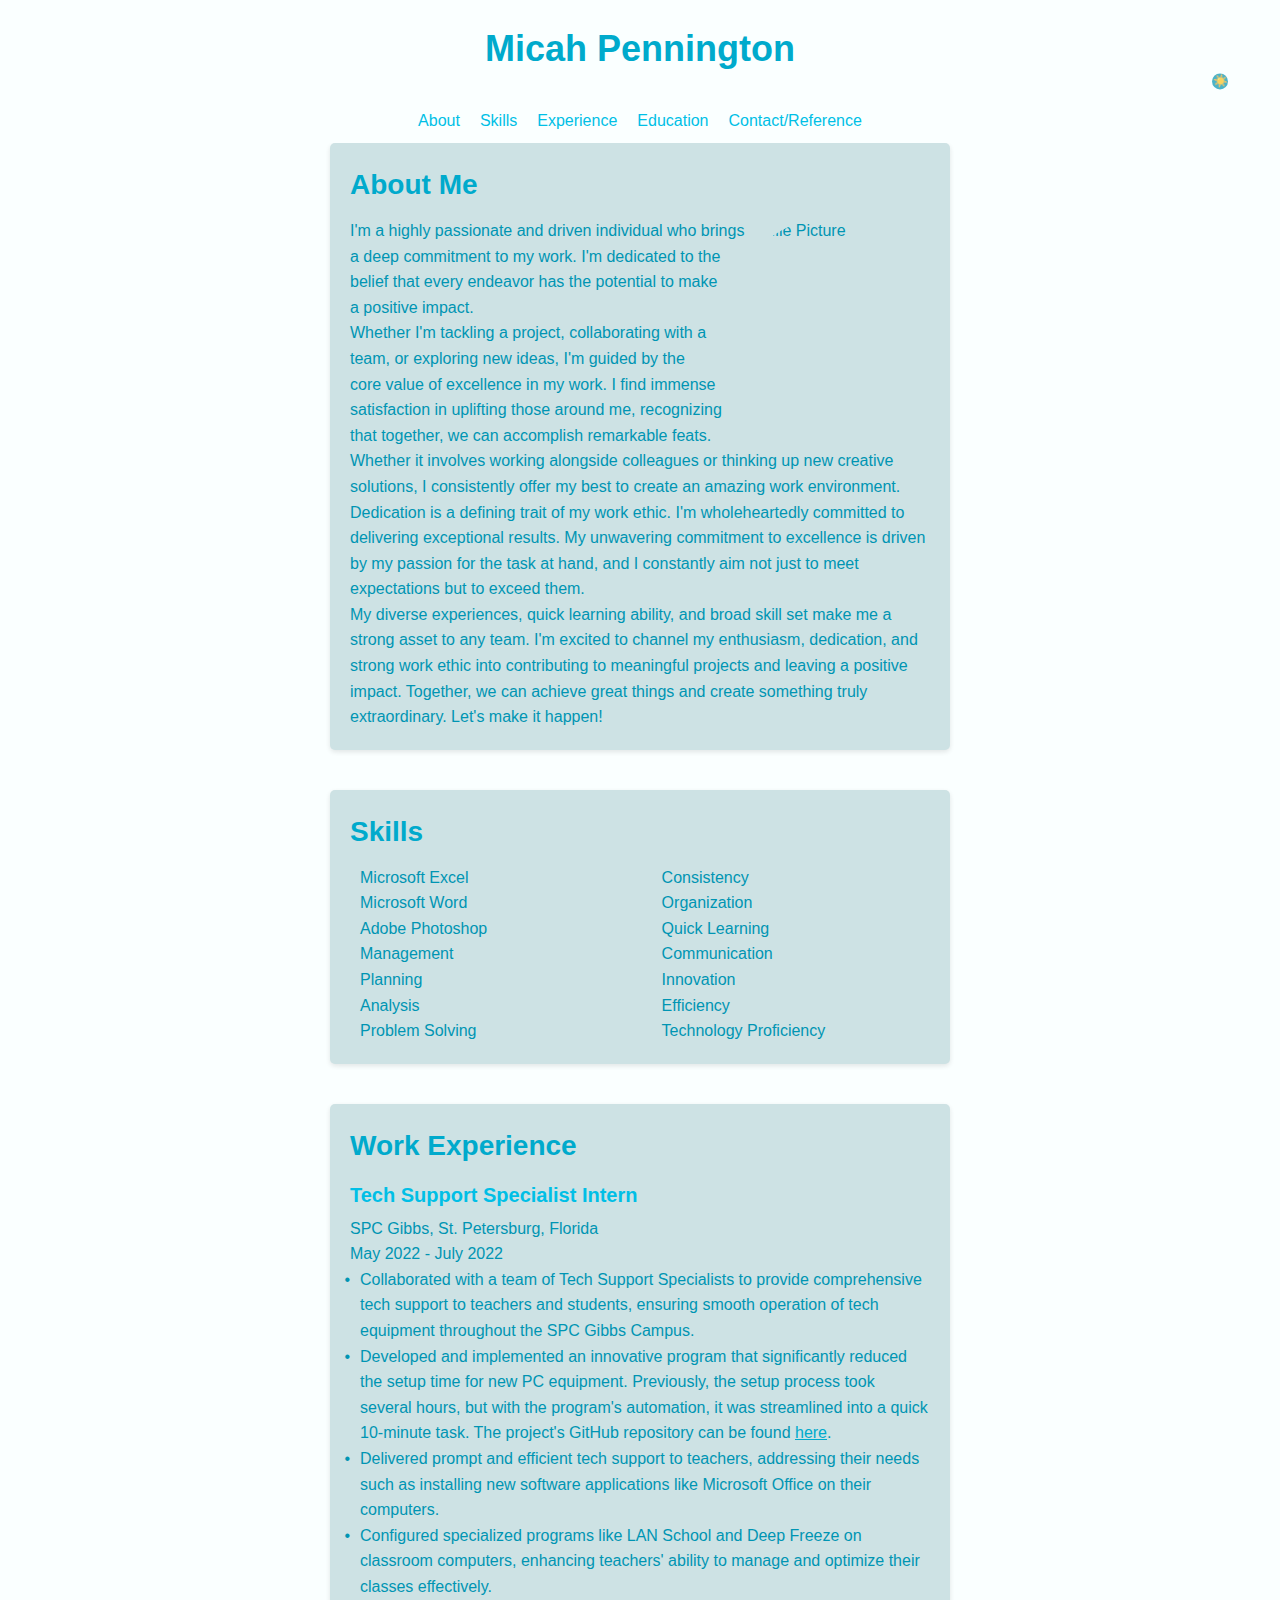
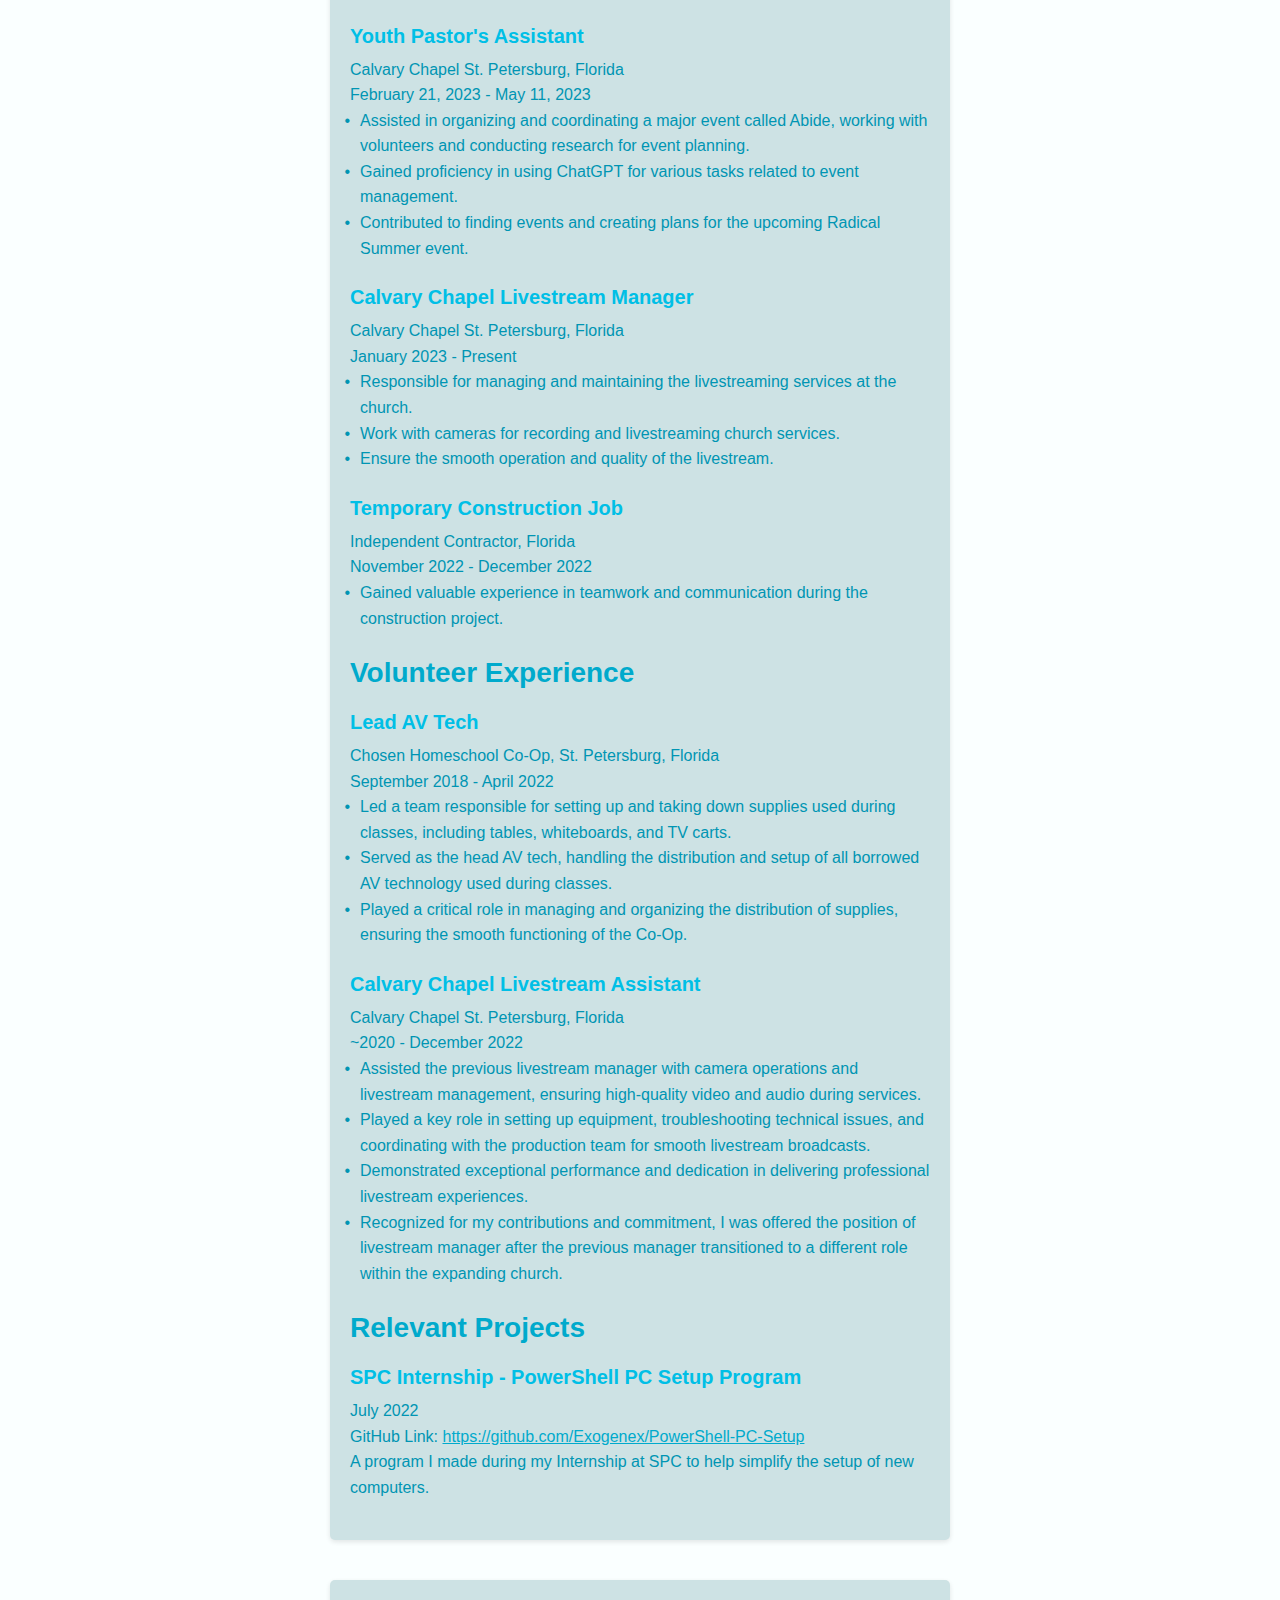
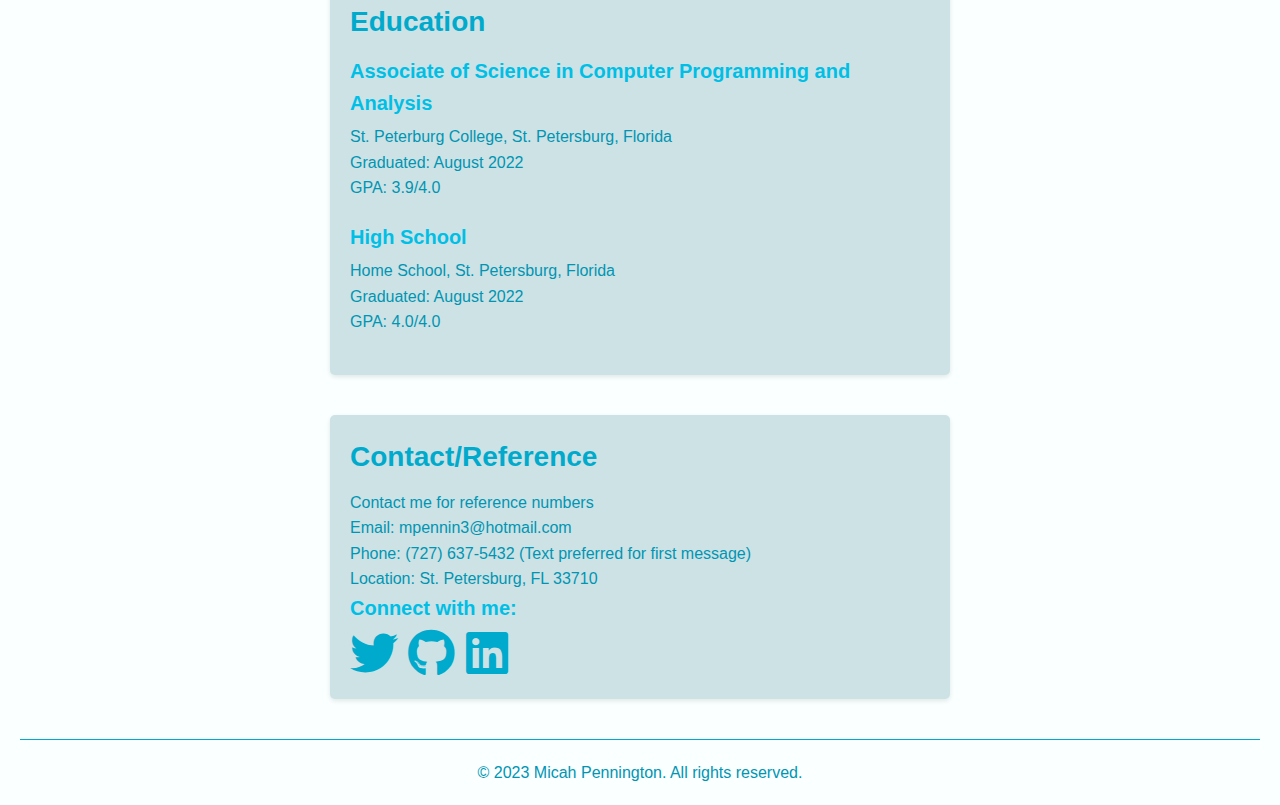
==== General-Resume.html @ 1bd2c427 "Consolidate and add General Page" ====
<!doctype html>
<!DOCTYPE html>
<html lang="en">
<head>
    <meta charset="UTF-8">
    <meta name="viewport" content="width=device-width, initial-scale=1.0">
    <title>Micah Pennington - Resume</title>
    <link rel="stylesheet" type="text/css" href="style.css" async>
    <link rel="stylesheet" href="https://cdnjs.cloudflare.com/ajax/libs/font-awesome/6.0.0-beta3/css/all.min.css" async>
    <noscript>
        <link rel="stylesheet" type="text/css" href="no_JS_Style.css">
    </noscript>
</head>
<body>
    <header>
        <h1><a href="./index.html">Micah Pennington</a></h1>
        <nav>
            <ul>
                <li><a href="#about">About</a>
                <li><a href="#skills">Skills</a>
                <li><a href="#experience">Experience</a>
                <li><a href="#education">Education</a>
                <li><a href="#contact">Contact/Reference</a>
            </ul>
        </nav>
        <div class="toggle-container">
            <input type="checkbox" id="dark-mode-toggle" />
            <label for="dark-mode-toggle"></label>
        </div>
    </header>
    <main>
        <section id="about">
            <h2>About Me</h2>
            <div class="profile-picture"><img alt="Profile Picture" height="360" src="images/profile-picture.webp" width="360"></div>
            <p>
                I'm a highly passionate and driven individual who brings a deep commitment to my work. I'm dedicated to 
                the belief that every endeavor has the potential to make a positive impact.
                <br>
                Whether I'm tackling a project, collaborating with a team, or exploring new ideas, I'm guided by the core value of 
                excellence in my work. I find immense satisfaction in uplifting those around me, recognizing that together, we can 
                accomplish remarkable feats. Whether it involves working alongside colleagues or thinking up new creative solutions, 
                I consistently offer my best to create an amazing work environment.
                <br>
                Dedication is a defining trait of my work ethic. I'm wholeheartedly committed to delivering exceptional results. 
                My unwavering commitment to excellence is driven by my passion for the task at hand, and I constantly aim not 
                just to meet expectations but to exceed them.
                <br>
                My diverse experiences, quick learning ability, and broad skill set make me a strong asset to any team. I'm excited 
                to channel my enthusiasm, dedication, and strong work ethic into contributing to meaningful projects and leaving a 
                positive impact. Together, we can achieve great things and create something truly extraordinary. Let's make it happen!
            </p>
        </section>
        <section id="skills">
            <h2>Skills</h2>
            <div class="columns">
                <div class="column">
                    <ul>
                        <li>Microsoft Excel
                        <li>Microsoft Word
                        <li>Adobe Photoshop
                        <li>Management
                        <li>Planning
                        <li>Analysis
                        <li>Problem Solving
                    </ul>
                </div>
                <div class="column">
                    <ul>
                        <li>Consistency
                        <li>Organization
                        <li>Quick Learning
                        <li>Communication
                        <li>Innovation
                        <li>Efficiency
                        <li>Technology Proficiency
                    </ul>
                </div>
            </div>
        </section>
        <section id="experience">
            <h2>Work Experience</h2>
            <article>
                <h3>Tech Support Specialist Intern</h3>
                <p>SPC Gibbs, St. Petersburg, Florida<br>May 2022 - July 2022
                <ul>
                    <li>Collaborated with a team of Tech Support Specialists to provide comprehensive tech support to teachers and students, ensuring smooth operation of tech equipment throughout the SPC Gibbs Campus.
                    <li>Developed and implemented an innovative program that significantly reduced the setup time for new PC equipment. Previously, the setup process took several hours, but with the program's automation, it was streamlined into a quick 10-minute task. The project's GitHub repository can be found <a href="https://github.com/Exogenex/PowerShell-PC-Setup">here</a>.
                    <li>Delivered prompt and efficient tech support to teachers, addressing their needs such as installing new software applications like Microsoft Office on their computers.
                    <li>Configured specialized programs like LAN School and Deep Freeze on classroom computers, enhancing teachers' ability to manage and optimize their classes effectively.
                </ul>
            </article>
            <article>
                <h3>Youth Pastor's Assistant</h3>
                <p>Calvary Chapel St. Petersburg, Florida<br>February 21, 2023 - May 11, 2023
                <ul>
                    <li>Assisted in organizing and coordinating a major event called Abide, working with volunteers and conducting research for event planning.
                    <li>Gained proficiency in using ChatGPT for various tasks related to event management.
                    <li>Contributed to finding events and creating plans for the upcoming Radical Summer event.
                </ul>
            </article>
            <article>
                <h3>Calvary Chapel Livestream Manager</h3>
                <p>Calvary Chapel St. Petersburg, Florida<br>January 2023 - Present
                <ul>
                    <li>Responsible for managing and maintaining the livestreaming services at the church.
                    <li>Work with cameras for recording and livestreaming church services.
                    <li>Ensure the smooth operation and quality of the livestream.
                </ul>
            </article>
            <article>
                <h3>Temporary Construction Job</h3>
                <p>Independent Contractor, Florida<br>November 2022 - December 2022
                <ul>
                    <li>Gained valuable experience in teamwork and communication during the construction project.
                </ul>
            </article>
            <h2>Volunteer Experience</h2>
            <article>
                <h3>Lead AV Tech</h3>
                <p>Chosen Homeschool Co-Op, St. Petersburg, Florida<br>September 2018 - April 2022
                <ul>
                    <li>Led a team responsible for setting up and taking down supplies used during classes, including tables, whiteboards, and TV carts.
                    <li>Served as the head AV tech, handling the distribution and setup of all borrowed AV technology used during classes.
                    <li>Played a critical role in managing and organizing the distribution of supplies, ensuring the smooth functioning of the Co-Op.
                </ul>
            </article>
            <article>
                <h3>Calvary Chapel Livestream Assistant</h3>
                <p>Calvary Chapel St. Petersburg, Florida<br>~2020 - December 2022
                <ul>
                    <li>Assisted the previous livestream manager with camera operations and livestream management, ensuring high-quality video and audio during services.
                    <li>Played a key role in setting up equipment, troubleshooting technical issues, and coordinating with the production team for smooth livestream broadcasts.
                    <li>Demonstrated exceptional performance and dedication in delivering professional livestream experiences.
                    <li>Recognized for my contributions and commitment, I was offered the position of livestream manager after the previous manager transitioned to a different role within the expanding church.
                </ul>
            </article>
            <h2>Relevant Projects</h2>
            <article>
                <h3>SPC Internship - PowerShell PC Setup Program</h3>
                <p>July 2022<br>GitHub Link: <a href="https://github.com/Exogenex/PowerShell-PC-Setup">https://github.com/Exogenex/PowerShell-PC-Setup</a>
                <p>A program I made during my Internship at SPC to help simplify the setup of new computers.
            </article>
        </section>
        <section id="education">
            <h2>Education</h2>
            <article>
                <h3>Associate of Science in Computer Programming and Analysis</h3>
                <p>St. Peterburg College, St. Petersburg, Florida<br>Graduated: August 2022<br>GPA: 3.9/4.0<br>
            </article>
            <article>
                <h3>High School</h3>
                <p>Home School, St. Petersburg, Florida<br>Graduated: August 2022<br>GPA: 4.0/4.0<br>
            </article>
        </section>
        <section id="contact">
            <h2>Contact/Reference</h2>
            <p>Contact me for reference numbers<br>Email: mpennin3@hotmail.com<br>Phone: (727) 637-5432 (Text preferred for first message)<br>Location: St. Petersburg, FL 33710
            <div class="contact-links">
                <h3>Connect with me:</h3>
                <a href="https://twitter.com/Exogenex">
                <i class="fab fa-twitter fa-3x"></i>
                <span class="sr-only">Twitter</span>
                </a>
                <a href="https://github.com/exogenex">
                <i class="fab fa-github fa-3x"></i>
                <span class="sr-only">GitHub</span>
                </a>
                <a href="https://www.linkedin.com/in/micah-pennington-st-petersburg-fl/">
                <i class="fab fa-linkedin fa-3x"></i>
                <span class="sr-only">LinkedIn</span>
                </a>
            </div>
        </section>
    </main>
    <footer>
        <p>© 2023 Micah Pennington. All rights reserved.
    </footer>
    <script async defer src="script.js"></script>
</body>
---- style.css ----
:root {
    --primary-color: #33ddff;
    --secondary-color: #66e5ff;
    --tertiary-color: #00aacc;
    --background-primary: #121f21;
    --background-secondary: #061313;
    --accent-color: #f4a261;
}

@media (prefers-color-scheme: dark) {

    /* Dark mode color scheme */
    :root {
        --primary-color: #33ddff;
        --secondary-color: #66e5ff;
        --tertiary-color: #00aacc;
        --background-primary: #121f21;
        --background-secondary: #061313;
        --accent-color: #f4a261;
    }
}

@media (prefers-color-scheme: light) {

    /* Light mode color scheme */
    :root {
        --primary-color: #00aacc;
        --secondary-color: #00bfe6;
        --tertiary-color: #0095b3;
        --background-primary: #faffff;
        --background-secondary: #cde2e4;
        --accent-color: #f4a261;
    }
}

/* Reset some default styles */
body,
h1,
h2,
h3,
p,
ul,
li {
    margin: 0;
    padding: 0;
}

/* Global styles */
body {
    font-family: Arial, sans-serif;
    line-height: 1.6;
    background-color: var(--background-primary);
    color: var(--tertiary-color);
    padding: 20px;
}

header {
    position: sticky;
    top: 0;
    background-color: var(--background-primary);
    z-index: 1;
}

h1 {
    font-size: 36px;
    text-align: center;
    margin-bottom: 20px;
    color: var(--primary-color);
    white-space: nowrap;
    overflow: hidden;
    text-overflow: ellipsis;
}

h1 a {
    text-decoration: none;
}

nav {
    overflow-x: auto;
    padding: 10px 0;
    display: flex;
    justify-content: center;
}


nav ul {
    list-style-type: none;
    display: flex;
    max-width: 100%;
}

nav ul li {
    margin: 0 10px;
    padding-left: 0px;
}

@media (max-width: 503px) {
    nav ul li {
        margin: 0 5px;
        font-size: 14px;
    }
}

nav ul li a {
    text-decoration: none;
    color: var(--secondary-color);
    transition: color 0.3s ease-in-out;
}

nav ul li a:hover {
    color: var(--accent-color);
}

main {
    width: 100%;
    max-width: 100%;
    margin: 0 auto;
}

@media (orientation: landscape) {
    main {
        width: 50%;
    }
}

section {
    margin-bottom: 40px;
    background-color: var(--background-secondary);
    padding: 20px;
    border-radius: 5px;
    box-shadow: 0 2px 5px rgba(0, 0, 0, 0.1);
}

h2 {
    font-size: 28px;
    margin-bottom: 10px;
    color: var(--primary-color);
}

img {
    max-width: 100%;
    height: auto;
}

article {
    margin-bottom: 20px;
}

h3 {
    font-size: 20px;
    margin-bottom: 5px;
    color: var(--secondary-color);
}

footer {
    text-align: center;
    margin-top: 40px;
    padding-top: 20px;
    border-top: 1px solid var(--primary-color);
    color: var(--tertiary-color);
}

ul li {
    padding-left: 10px;
}

article ul li::marker {
    content: "•";
    text-indent: 10px;
}

a {
    color: var(--primary-color);
    transition: color 0.3s ease-in-out;
}

a:hover {
    color: var(--accent-color);
}

.contact-links a {
    text-decoration: none;
    margin-right: 1%;
  }
  

.columns {
    display: flex;
    justify-content: space-between;
}

.column {
    flex-basis: 48%;
}

.column ul {
    list-style: none;
}

.columnHeader {
    font-size: 20px;
    color: var(--secondary-color);
    list-style: none;
}

.profile-picture {
    float: right;
    margin: 0 0 1em 1em;
    width: 200px;
    height: 200px;
    shape-outside: circle(50%);
    clip-path: circle(50%);
}

@media (max-width: 768px) {
    .profile-picture {
        float: none;
        shape-outside: none;
        clip-path: none;
        margin: 0 auto 1em;
    }
}

.general-resume-link {
    position: absolute;
    top: 50%;
    transform: translateY(-50%);
    left: 10px;
    z-index: 9999;
    display: flex;
    align-items: center;
    height: 100%;
}

.toggle-container {
    position: absolute;
    top: 50%;
    transform: translateY(-50%);
    right: 10px;
    z-index: 9999;
    display: flex;
    align-items: center;
    height: 100%;
}

.toggle-container input[type="checkbox"] {
    display: none;
}

.toggle-container label {
    display: inline-block;
    width: 40px;
    height: 20px;
    border-radius: 10px;
    background-color: var(--background-secondary);
    position: relative;
    cursor: pointer;
    z-index: 1;
    transition: background-color 0.3s ease;
}

.toggle-container label:after {
    content: "";
    position: absolute;
    top: 50%;
    left: 2px;
    transform: translateY(-50%);
    width: 16px;
    height: 16px;
    border-radius: 50%;
    background-color: var(--tertiary-color);
    transition: left 0.3s ease, opacity 0.3s ease;
    display: flex;
    align-items: center;
    justify-content: center;
    font-size: 12px;
    opacity: 0.7;
}

.toggle-container input[type="checkbox"]:not(:checked)+label {
    background-color: var(--background-primary);
    z-index: 1;
}

.toggle-container input[type="checkbox"]:not(:checked)+label:after {
    content: "☀️";
    left: 2px;
    z-index: 1;
}

.toggle-container input[type="checkbox"]:checked+label {
    background-color: var(--accent-color);
    z-index: 1;
}

.toggle-container input[type="checkbox"]:checked+label:after {
    content: "🌙";
    left: calc(100% - 18px);
    z-index: 2;
}
---- no_JS_Style.css ----
/* Smooth scrolling without JavaScript */
a[href^="#"] {
    scroll-behavior: smooth;
}

/* Dark mode styles */
[data-theme="dark"] {
    --primary-color: #33ddff;
    --secondary-color: #66e5ff;
    --tertiary-color: #00aacc;
    --background-primary: #121f21;
    --background-secondary: #061313;
    --accent-color: #f4a261;
}

[data-theme="light"] {
    --primary-color: #00aacc;
    --secondary-color: #00bfe6;
    --tertiary-color: #0095b3;
    --background-primary: #faffff;
    --background-secondary: #cde2e4;
    --accent-color: #f4a261;
}
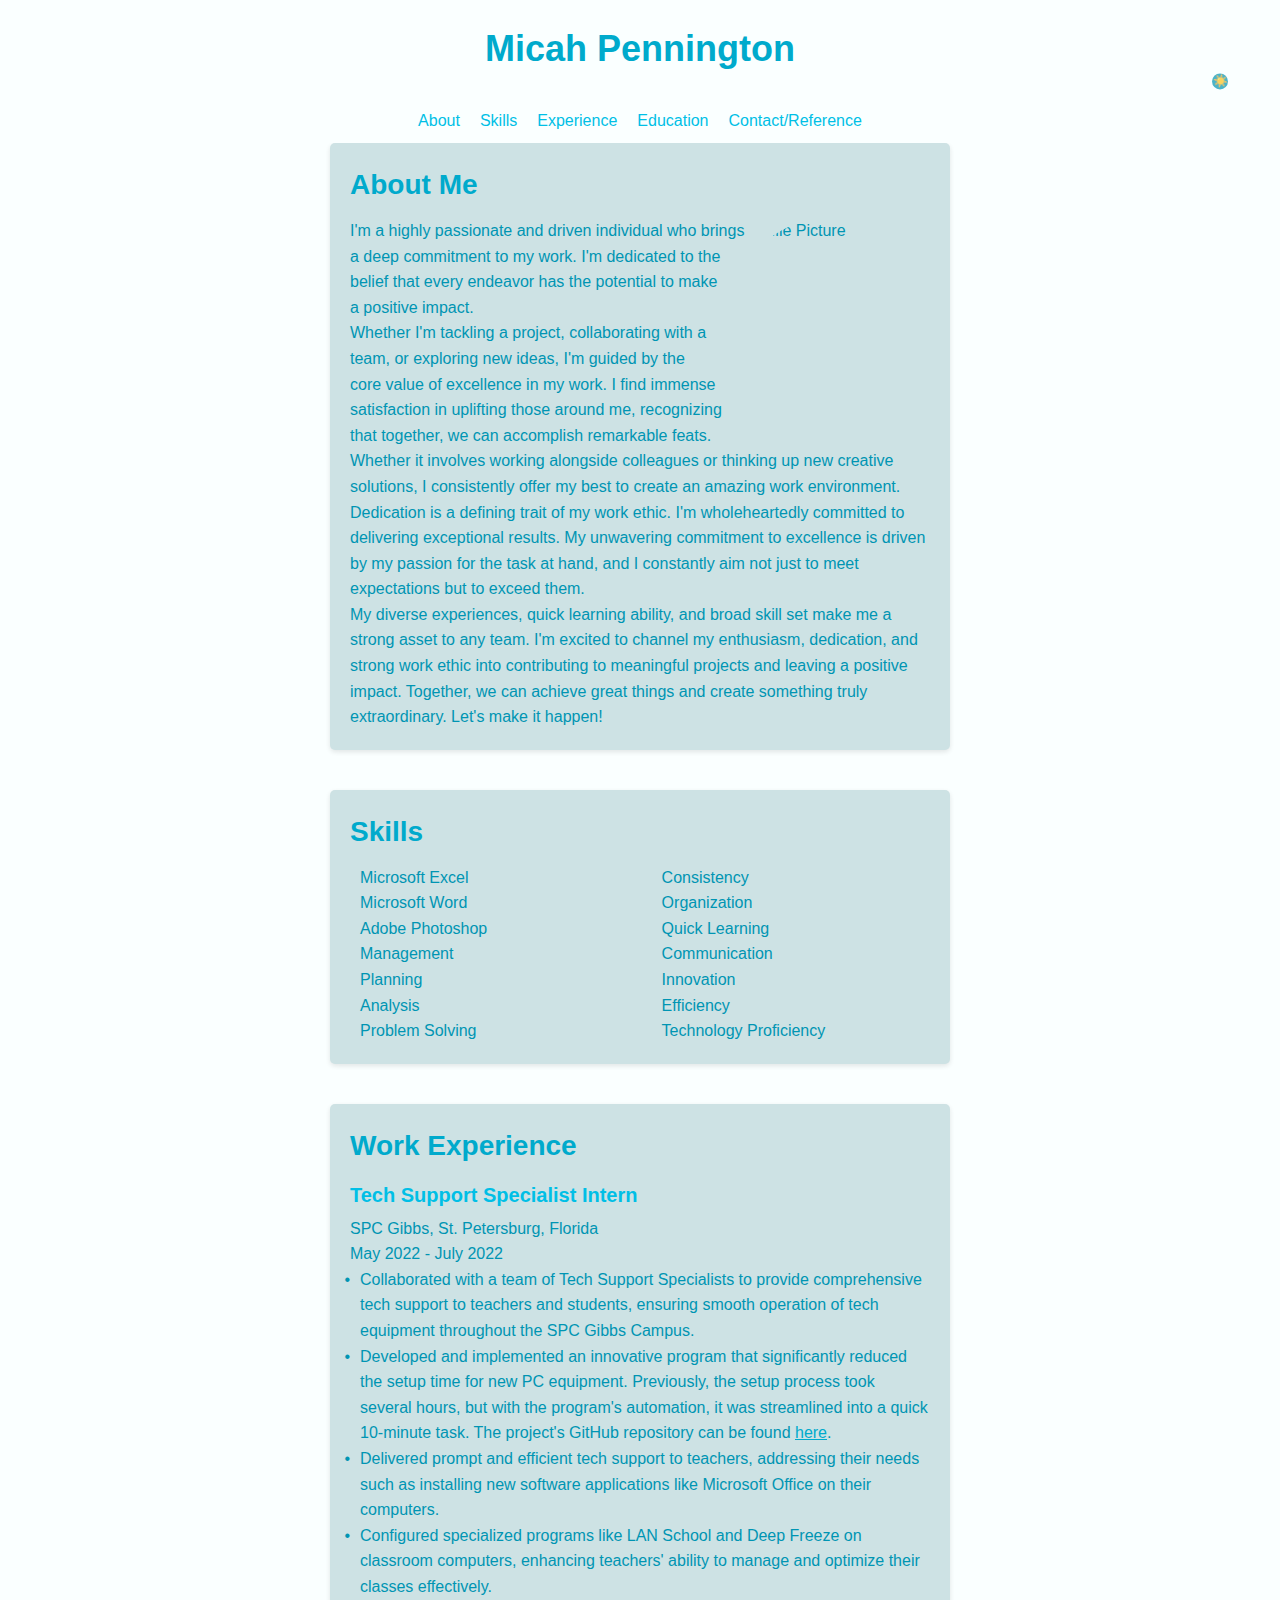
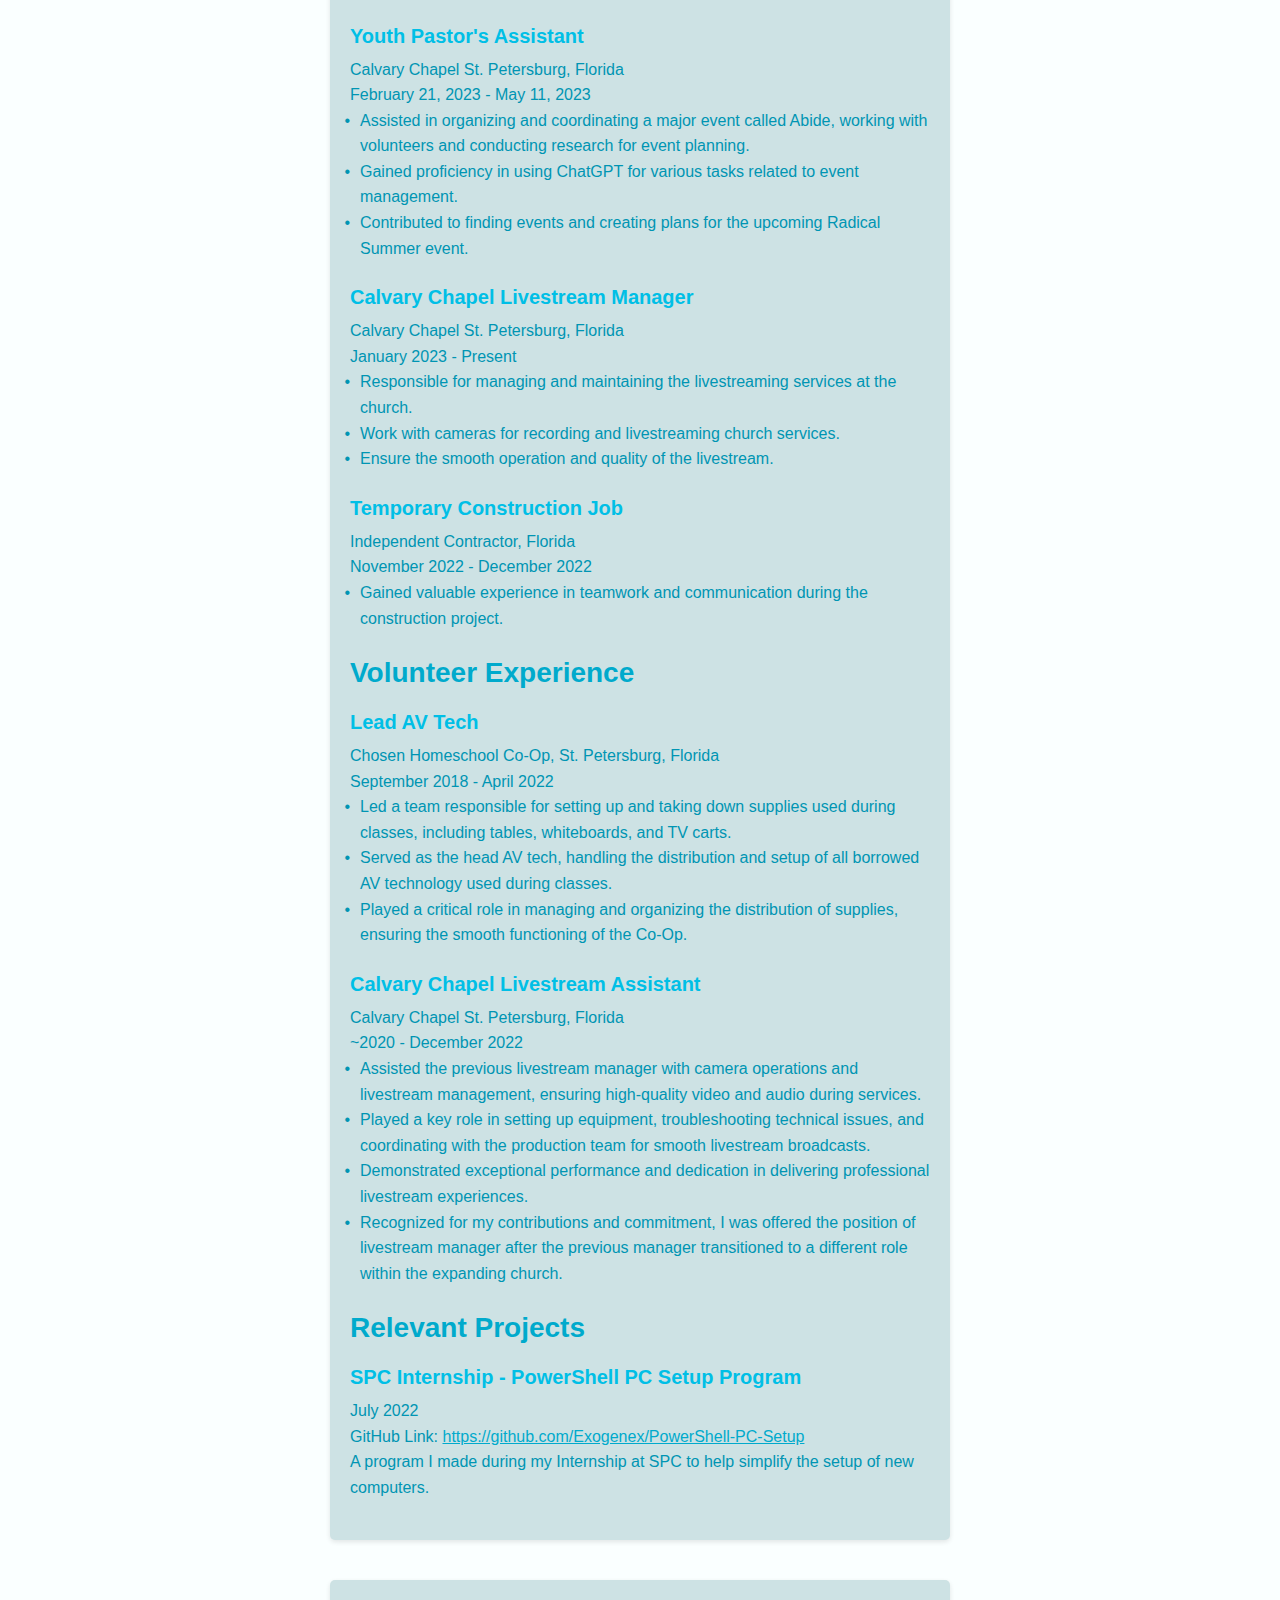
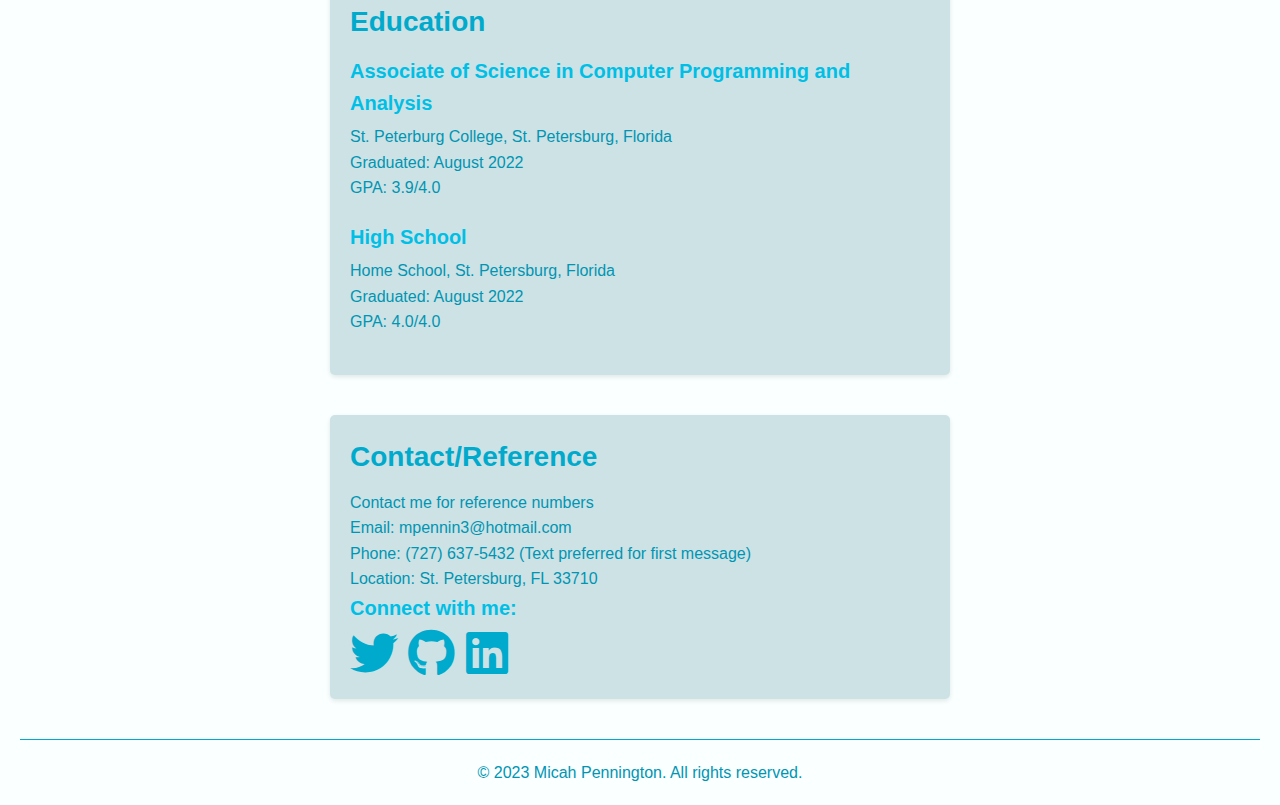
==== commit 75f8bf83: "Dark Mode Switch Accessibly" ====
--- a/General-Resume.html
+++ b/General-Resume.html
@@ -25,7 +25,7 @@
         </nav>
         <div class="toggle-container">
             <input type="checkbox" id="dark-mode-toggle" />
-            <label for="dark-mode-toggle"></label>
+            <label for="dark-mode-toggle">Dark Mode Toggle</label>
         </div>
     </header>
     <main>
--- a/style.css
+++ b/style.css
@@ -257,6 +257,8 @@
     cursor: pointer;
     z-index: 1;
     transition: background-color 0.3s ease;
+    text-overflow: clip;
+    color: transparent;
 }
 
 .toggle-container label:after {
@@ -275,6 +277,7 @@
     justify-content: center;
     font-size: 12px;
     opacity: 0.7;
+    color: initial;
 }
 
 .toggle-container input[type="checkbox"]:not(:checked)+label {
